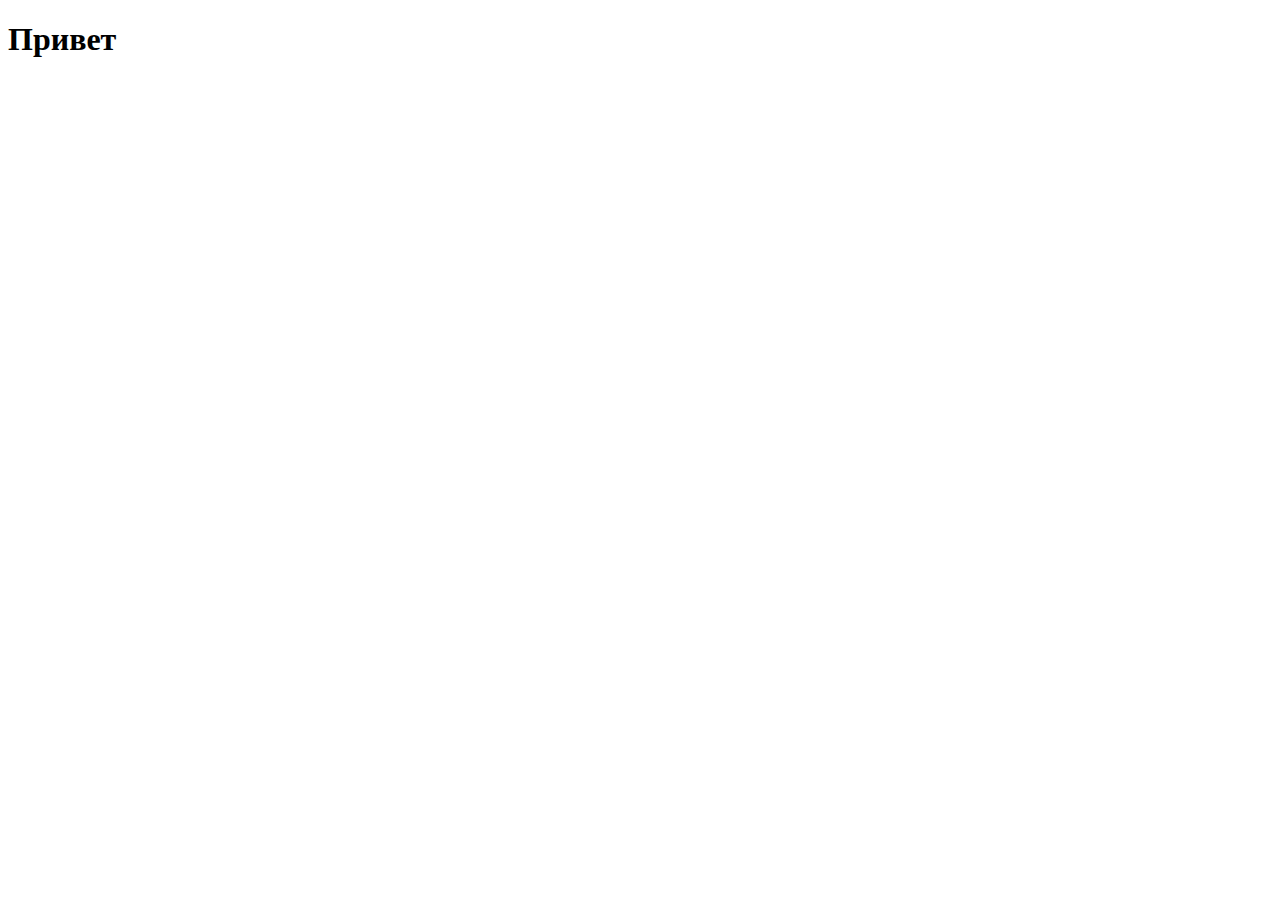
==== index.html @ cde9f40e "creat index.html" ====
<!DOCTYPE html>
<html lang="en">
<head>
    <meta charset="UTF-8">
    <meta http-equiv="X-UA-Compatible" content="IE=edge">
    <meta name="viewport" content="width=device-width, initial-scale=1.0">
    <title>Document</title>
</head>
<body>
    <h1>Привет</h1>
</body>
</html>
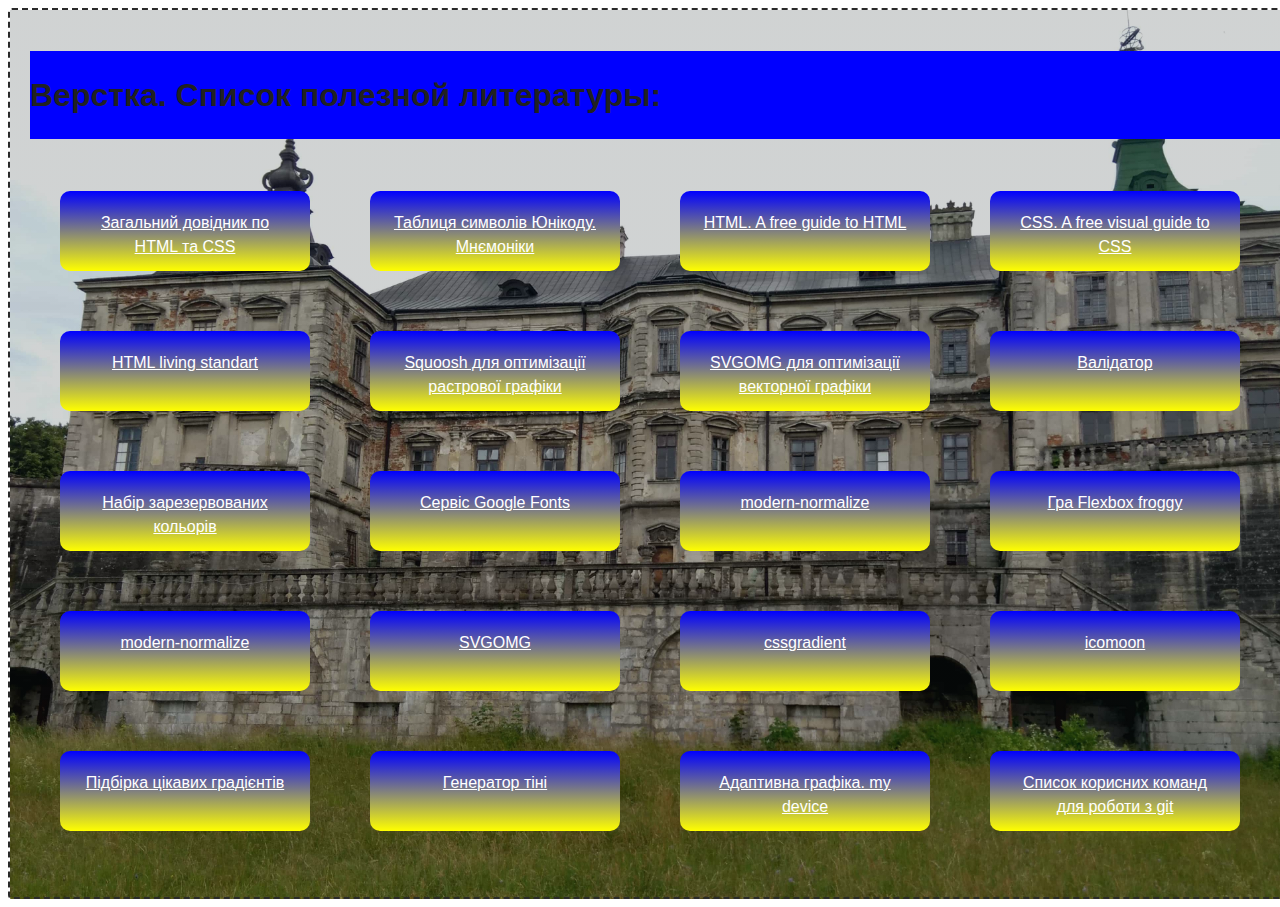
==== commit 11d6c114: "add tutorial" ====
--- a/index.html
+++ b/index.html
@@ -1,12 +1,40 @@
 <!DOCTYPE html>
-<html lang="en">
 <head>
     <meta charset="UTF-8">
     <meta http-equiv="X-UA-Compatible" content="IE=edge">
     <meta name="viewport" content="width=device-width, initial-scale=1.0">
-    <title>Document</title>
+    <link rel="preconnect" href="https://fonts.googleapis.com">
+    <link rel="preconnect" href="https://fonts.gstatic.com" crossorigin>
+    <link href="https://fonts.googleapis.com/css2?family=Raleway:wght@700&family=Roboto:wght@400;500;700;900&display=swap" rel="stylesheet">
+    <link rel="stylesheet" href="./css/styles.css">
+    <title>Список полезной литературы</title>
 </head>
 <body>
-    <h1>Привет</h1>
+    <section class="hero">
+        <h1 class="hero-title">Верстка. Список полезной литературы:</h1> 
+        <ol class="hero-list">
+        <li class="hero-item"><a href="https://css.in.ua/html/tags" target="_blank" class="litreche">Загальний довідник по HTML та CSS</a></li>
+        <li class="hero-item"><a href="https://unicode-table.com/ru/html-entities/" target="_blank" class="litreche">Таблиця символів Юнікоду. Мнємоніки</a></li>
+        <li class="hero-item"><a href="https://htmlreference.io/" target="_blank" class="litreche">  HTML. A free guide to HTML </a></li>
+        <li class="hero-item"><a href="https://htmlreference.io/" target="_blank" class="litreche">  CSS. A free visual guide to CSS </a></li>
+        <li class="hero-item"><a href="https://html.spec.whatwg.org/multipage/" target="_blank" class="litreche"> HTML living standart</a></li>
+        <li class="hero-item"><a href="https://squoosh.app/" target="_blank" class="litreche"> Squoosh для оптимізації растрової графіки </a></li>
+        <li class="hero-item"><a href="https://jakearchibald.github.io/svgomg/" target="_blank" class="litreche"> SVGOMG для оптимізації векторної графіки </a></li>
+        <li class="hero-item"><a href="https://validator.w3.org/nu/#textarea" target="_blank" class="litreche"> Валідатор </a></li>
+        <li class="hero-item"><a href=" https://htmlcolorcodes.com/color-names/" target="_blank" class="litreche"> Набір зарезервованих кольорів </a></li>
+        <li class="hero-item"><a href="https://fonts.google.com/" target="_blank" class="litreche">Сервіс Google Fonts </a></li>
+        <li class="hero-item"><a href="https://github.com/sindresorhus/modern-normalize" target="_blank" class="litreche">modern-normalize </a></li>
+        <li class="hero-item"><a href="https://flexboxfroggy.com/#ru" target="_blank" class="litreche">Гра Flexbox froggy </a></li>
+        <li class="hero-item"><a href="https://cdnjs.com/libraries/modern-normalize" target="_blank" class="litreche">modern-normalize </a></li>
+        <li class="hero-item"><a href="https://jakearchibald.github.io/svgomg/" target="_blank" class="litreche">SVGOMG </a></li>
+        <li class="hero-item"><a href="https://cssgradient.io/" target="_blank" class="litreche">cssgradient </a></li>
+        <li class="hero-item"><a href="https://icomoon.io/" target="_blank" class="litreche">icomoon </a></li>
+        <li class="hero-item"><a href="https://uigradients.com/#Pinky" target="_blank" class="litreche">Підбірка цікавих градієнтів </a></li>
+        <li class="hero-item"><a href="https://cssgenerator.org/box-shadow-css-generator.html" target="_blank" class="litreche">Генератор тіні</a></li>
+        <li class="hero-item"><a href="https://www.mydevice.io/#compare-devices" target="_blank" class="litreche">Адаптивна графіка. my device</a></li>
+        <li class="hero-item"><a href="https://github.com/VovaMelnyk/GitTutorial" target="_blank" class="litreche">Список корисних команд для роботи з git </a></li>
+
+        </ol>
+    </section>
 </body>
 </html>--- a/css/styles.css
+++ b/css/styles.css
@@ -0,0 +1,48 @@
+*,
+*::before,
+*::after {
+  box-sizing: border-box;
+}
+
+body {
+  font-family: sans-serif;
+  line-height: 1.5;
+  color: #212121;
+}
+
+.hero {
+  width: 1400px;
+  padding: 20px;
+  margin-left: auto;
+  margin-right: auto;
+  border: 2px dashed #2a2a2a;
+  border-radius: 4px;
+  background-image: linear-gradient(rgba(25, 38, 38, 0.2), rgba(25, 38, 38, 0.2)), url(../img/photo.jpg);
+  background-size: cover;
+  background-repeat: no-repeat;
+}
+
+.hero-title {
+  background-color: blue;
+  padding-bottom: 20px;
+  padding-top: 20px;
+}
+.hero-list {
+  list-style: none;
+  margin-left: 0;
+  display: flex;
+  flex-wrap: wrap;
+  padding-left: 0;
+}
+.hero-item {
+  width: 250px;
+  height: 80px;
+  background-image: linear-gradient(blue, yellow);
+  border-radius: 10px;
+  text-align: center;
+  margin: 30px;
+  padding: 20px;
+}
+.litreche {
+  color: white;
+}
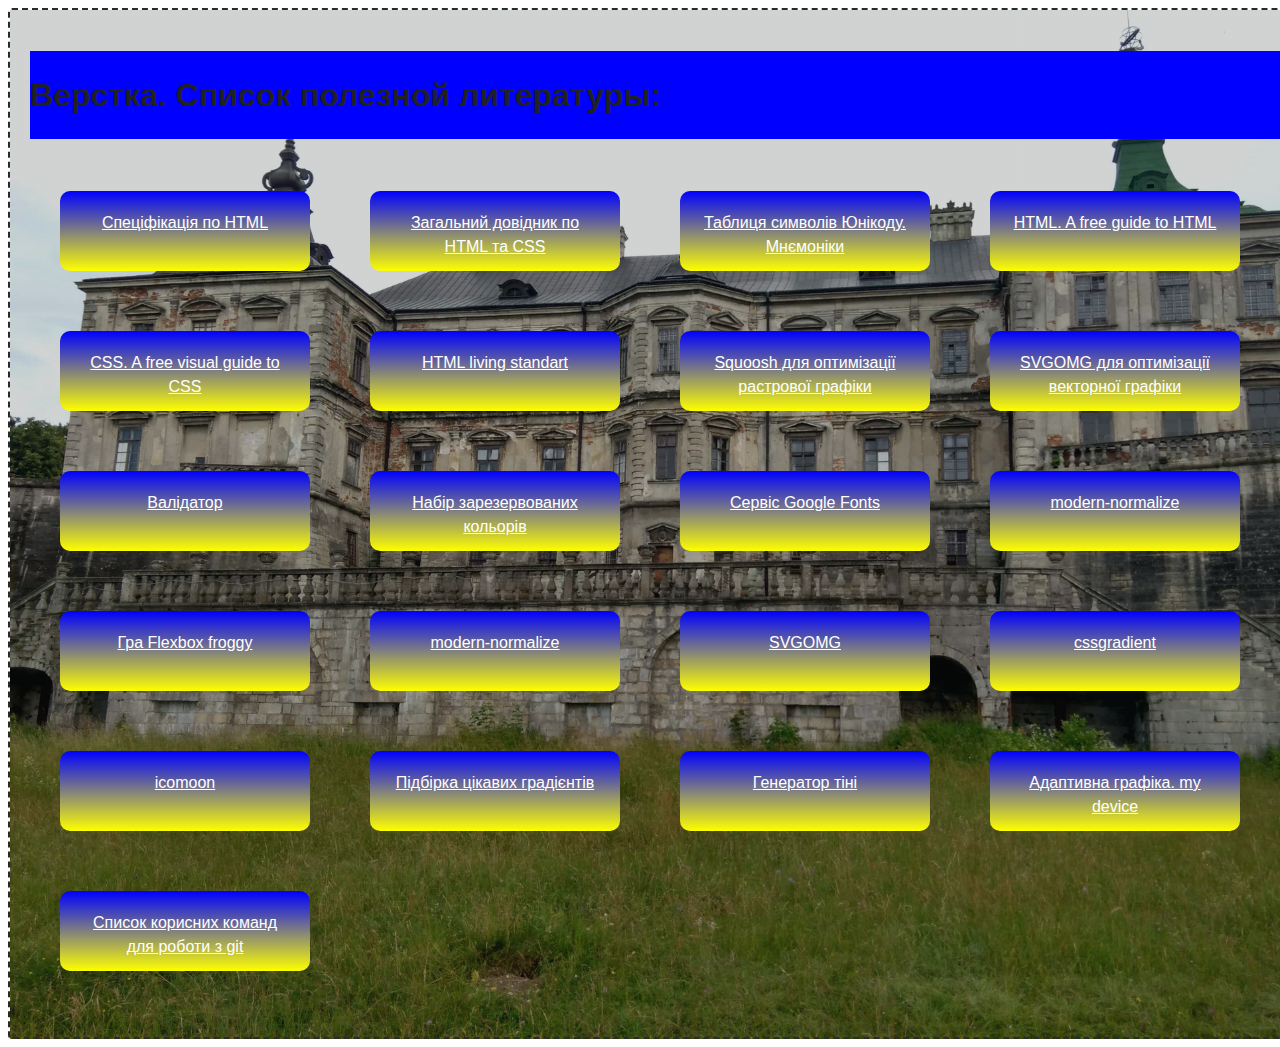
==== commit 32b4bd0c: "add specification" ====
--- a/index.html
+++ b/index.html
@@ -13,6 +13,7 @@
     <section class="hero">
         <h1 class="hero-title">Верстка. Список полезной литературы:</h1> 
         <ol class="hero-list">
+        <li class="hero-item"><a href="https://html.spec.whatwg.org/multipage/dom.html#content-models" target="_blank" class="litreche">Спеціфікація по HTML</a></li>
         <li class="hero-item"><a href="https://css.in.ua/html/tags" target="_blank" class="litreche">Загальний довідник по HTML та CSS</a></li>
         <li class="hero-item"><a href="https://unicode-table.com/ru/html-entities/" target="_blank" class="litreche">Таблиця символів Юнікоду. Мнємоніки</a></li>
         <li class="hero-item"><a href="https://htmlreference.io/" target="_blank" class="litreche">  HTML. A free guide to HTML </a></li>
